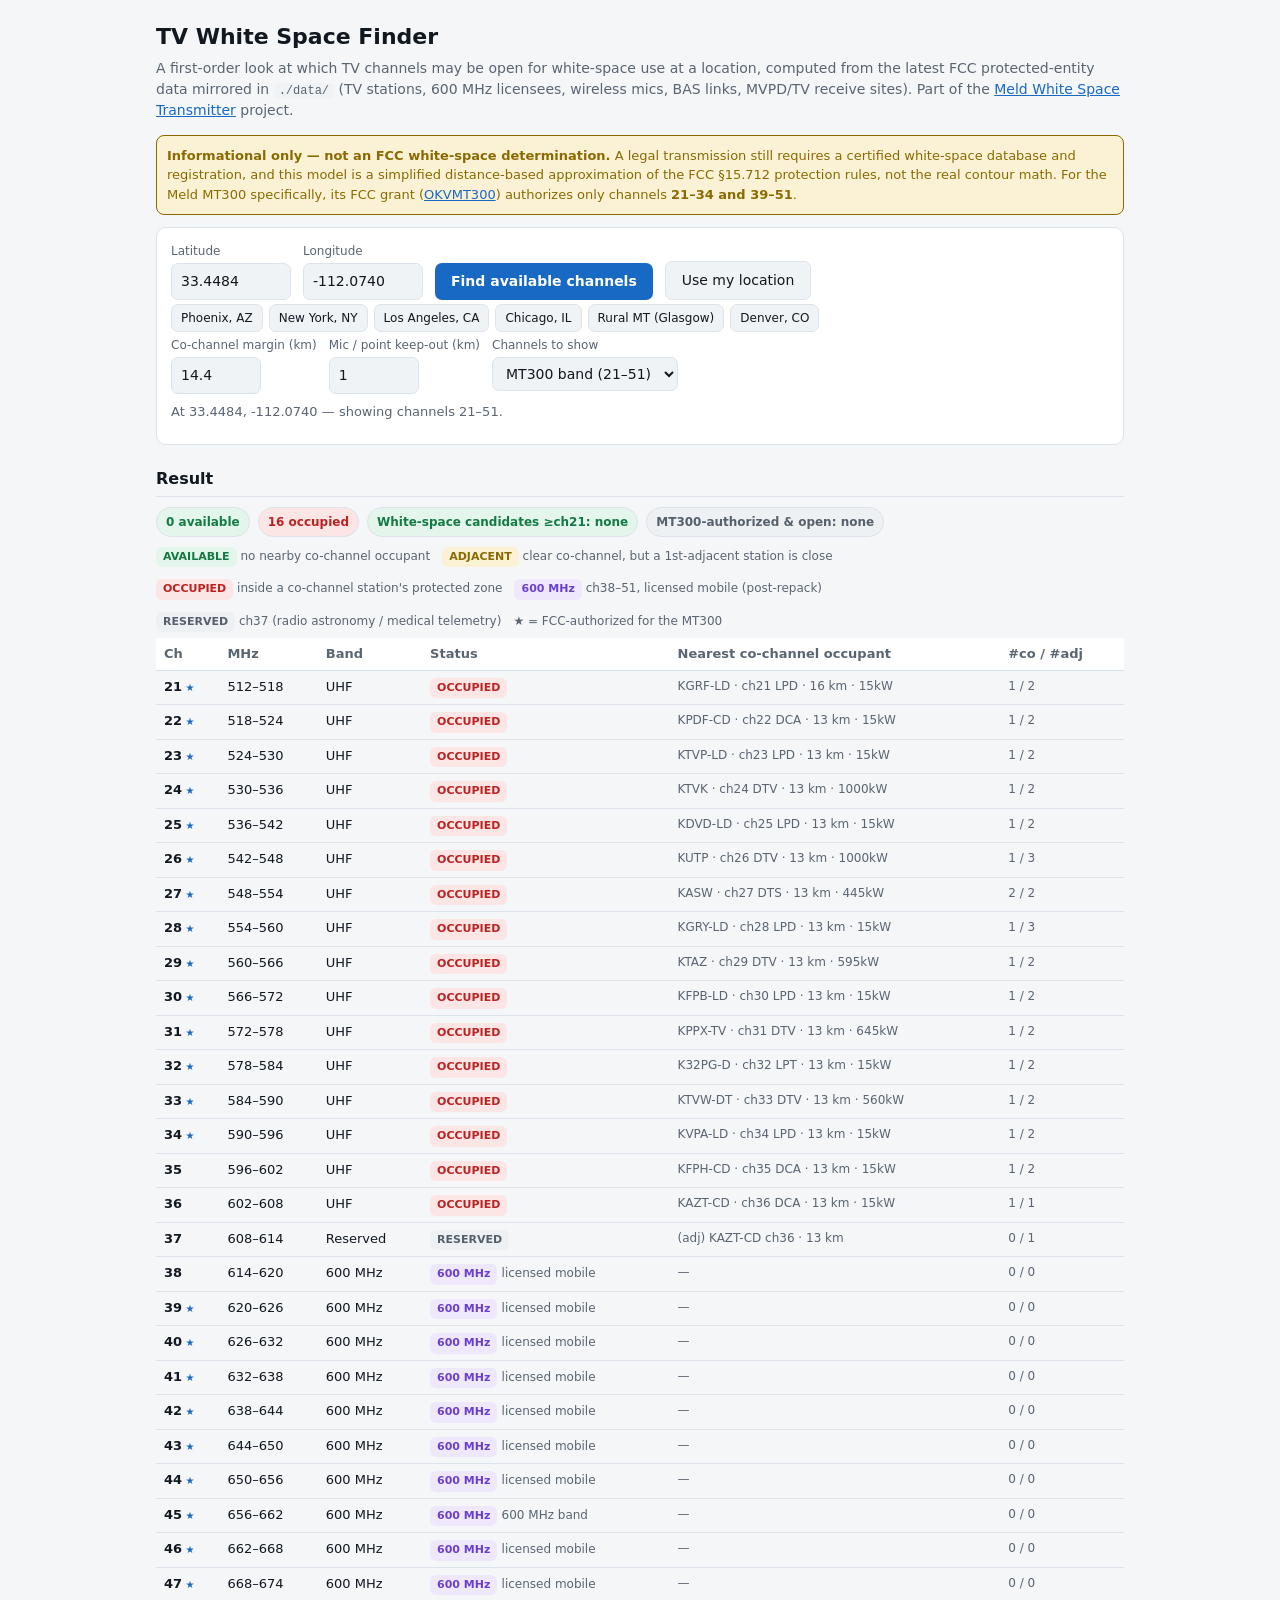
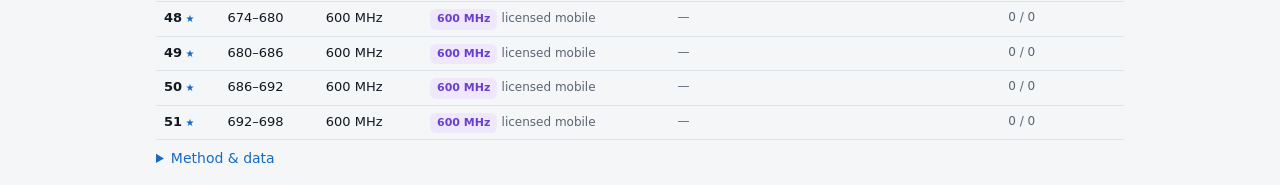
==== tools/whitespace-finder/index.html @ 3a392226 "tools: white-space channel finder + mirror of FCC protected-entity CSVs Mirror the public FCC TV-ban" ====
<!doctype html>
<html lang="en">
<head>
<meta charset="utf-8">
<meta name="viewport" content="width=device-width, initial-scale=1">
<title>TV White Space Finder</title>
<style>
  :root{
    --bg:#0f1419; --panel:#161c24; --panel2:#1c242e; --line:#2a333f;
    --fg:#e6edf3; --muted:#9aa7b4; --accent:#4aa3ff;
    --ok:#2ec77a; --okbg:#10301f; --adj:#e0b020; --adjbg:#33290a;
    --occ:#ff6b6b; --occbg:#3a1414; --mob:#b088ff; --mobbg:#241a3a; --res:#8a97a4; --resbg:#20262e;
  }
  @media (prefers-color-scheme: light){
    :root:not([data-theme="dark"]){
      --bg:#f4f6f8; --panel:#fff; --panel2:#f0f3f6; --line:#dde3ea;
      --fg:#111820; --muted:#5a6572; --accent:#1769c4;
      --ok:#137a43; --okbg:#e4f6ec; --adj:#8a6a00; --adjbg:#fbf2d6;
      --occ:#b22; --occbg:#fbe5e5; --mob:#6a3fd0; --mobbg:#efe8fc; --res:#55606c; --resbg:#eef1f4;
    }
  }
  *{box-sizing:border-box}
  body{margin:0;background:var(--bg);color:var(--fg);font:14px/1.5 system-ui,-apple-system,Segoe UI,Roboto,sans-serif}
  .wrap{max-width:1000px;margin:0 auto;padding:16px}
  h1{font-size:22px;margin:.2em 0}
  h2{font-size:16px;margin:1.4em 0 .5em;border-bottom:1px solid var(--line);padding-bottom:.3em}
  p.sub{color:var(--muted);margin:.2em 0 1em}
  a{color:var(--accent)}
  .panel{background:var(--panel);border:1px solid var(--line);border-radius:10px;padding:14px;margin:12px 0}
  .controls{display:flex;flex-wrap:wrap;gap:12px;align-items:flex-end}
  .field{display:flex;flex-direction:column;gap:3px}
  .field label{font-size:12px;color:var(--muted)}
  input,select,button{font:inherit;color:var(--fg);background:var(--panel2);border:1px solid var(--line);border-radius:7px;padding:7px 9px}
  input[type=number]{width:120px}
  button{cursor:pointer;background:var(--accent);color:#fff;border:none;font-weight:600;padding:8px 16px}
  button.ghost{background:var(--panel2);color:var(--fg);border:1px solid var(--line);font-weight:500}
  button:disabled{opacity:.5;cursor:default}
  .presets{display:flex;flex-wrap:wrap;gap:6px;margin-top:4px}
  .presets button{padding:4px 9px;font-size:12px}
  .status{font-size:13px;color:var(--muted);margin:8px 0}
  .summary{display:flex;flex-wrap:wrap;gap:8px;margin:10px 0}
  .chip{padding:5px 9px;border-radius:999px;font-size:12px;font-weight:600;border:1px solid var(--line)}
  .chip.ok{background:var(--okbg);color:var(--ok)} .chip.adj{background:var(--adjbg);color:var(--adj)}
  .chip.occ{background:var(--occbg);color:var(--occ)} .chip.mob{background:var(--mobbg);color:var(--mob)}
  .chip.res{background:var(--resbg);color:var(--res)}
  table{border-collapse:collapse;width:100%;font-size:13px;margin-top:6px}
  th,td{padding:6px 8px;border-bottom:1px solid var(--line);text-align:left;vertical-align:top}
  th{color:var(--muted);font-weight:600;position:sticky;top:0;background:var(--panel);cursor:default}
  td.ch{font-weight:700;white-space:nowrap}
  .tag{display:inline-block;padding:2px 7px;border-radius:6px;font-size:11px;font-weight:700}
  .tag.ok{background:var(--okbg);color:var(--ok)} .tag.adj{background:var(--adjbg);color:var(--adj)}
  .tag.occ{background:var(--occbg);color:var(--occ)} .tag.mob{background:var(--mobbg);color:var(--mob)}
  .tag.res{background:var(--resbg);color:var(--res)}
  .nearest{color:var(--muted);font-size:12px}
  tr.auth td.ch::after{content:" ★";color:var(--accent);font-size:10px}
  .legend{font-size:12px;color:var(--muted);display:flex;flex-wrap:wrap;gap:12px;margin-top:8px}
  details{margin-top:8px}
  summary{cursor:pointer;color:var(--accent)}
  code{background:var(--panel2);padding:1px 5px;border-radius:5px;font-size:12px}
  .warn{background:var(--adjbg);color:var(--adj);border:1px solid var(--adj);border-radius:8px;padding:10px;font-size:13px;margin:10px 0}
  .err{background:var(--occbg);color:var(--occ);border:1px solid var(--occ);border-radius:8px;padding:12px;margin:10px 0;display:none}
  .adv{display:flex;flex-wrap:wrap;gap:12px;margin-top:4px}
  .adv .field input{width:90px}
</style>
</head>
<body>
<div class="wrap">
  <h1>TV White Space Finder</h1>
  <p class="sub">A first-order look at which TV channels may be open for white-space use at a location, computed from the
  latest FCC protected-entity data mirrored in <code>./data/</code> (TV stations, 600&nbsp;MHz licensees, wireless mics,
  BAS links, MVPD/TV receive sites). Part of the
  <a href="../../README.md">Meld White Space Transmitter</a> project.</p>

  <div class="warn">
    <b>Informational only — not an FCC white-space determination.</b> A legal transmission still requires a
    certified white-space database and registration, and this model is a simplified distance-based approximation of the
    FCC §15.712 protection rules, not the real contour math. For the Meld&nbsp;MT300 specifically, its FCC grant
    (<a href="../../docs/fcc.md">OKVMT300</a>) authorizes only channels <b>21–34 and 39–51</b>.
  </div>

  <div class="panel">
    <div class="controls">
      <div class="field"><label>Latitude</label><input id="lat" type="number" step="any" value="33.4484" placeholder="e.g. 33.4484"></div>
      <div class="field"><label>Longitude</label><input id="lon" type="number" step="any" value="-112.0740" placeholder="e.g. -112.0740"></div>
      <button id="go">Find available channels</button>
      <button id="geo" class="ghost" type="button">Use my location</button>
    </div>
    <div class="presets" id="presets"></div>
    <div class="adv">
      <div class="field"><label title="Co-channel separation added beyond a station's estimated protected contour (FCC fixed-device ~14.4 km for low antennas).">Co-channel margin (km)</label><input id="sepco" type="number" value="14.4" step="0.1"></div>
      <div class="field"><label title="Protected radius of a wireless microphone / low-power aux registration.">Mic / point keep-out (km)</label><input id="keepout" type="number" value="1" step="0.1"></div>
      <div class="field"><label>Channels to show</label>
        <select id="range"><option value="all">All (2–51)</option><option value="dev" selected>MT300 band (21–51)</option><option value="uhf">UHF (14–36)</option></select>
      </div>
    </div>
    <div class="status" id="status">Loading FCC data…</div>
    <div class="err" id="err"></div>
  </div>

  <div id="results" style="display:none">
    <h2>Result</h2>
    <div class="summary" id="summary"></div>
    <div class="legend">
      <span><span class="tag ok">AVAILABLE</span> no nearby co-channel occupant</span>
      <span><span class="tag adj">ADJACENT</span> clear co-channel, but a 1st-adjacent station is close</span>
      <span><span class="tag occ">OCCUPIED</span> inside a co-channel station's protected zone</span>
      <span><span class="tag mob">600 MHz</span> ch38–51, licensed mobile (post-repack)</span>
      <span><span class="tag res">RESERVED</span> ch37 (radio astronomy / medical telemetry)</span>
      <span>★ = FCC-authorized for the MT300</span>
    </div>
    <table id="tbl"><thead><tr>
      <th>Ch</th><th>MHz</th><th>Band</th><th>Status</th><th>Nearest co-channel occupant</th><th>#co / #adj</th>
    </tr></thead><tbody id="rows"></tbody></table>
    <details>
      <summary>Method &amp; data</summary>
      <p class="sub">For each channel, every TV station on that channel (US/CA/MX, all services) gets an estimated protected-contour
      radius from its ERP, HAAT and band; the channel is <b>OCCUPIED</b> at your point if you fall within that radius plus the
      co-channel margin. A first-adjacent (±1) station inside its contour flags <b>ADJACENT</b>. Wireless-mic, BAS, MVPD-receive,
      TV-receive and land-mobile registrations add point keep-outs on their channel(s). Channel 37 is reserved; channels 38–51
      are the repacked 600&nbsp;MHz band (licensed mobile) and are flagged regardless of TV occupancy. The contour estimate is
      empirical, not the FCC F(50,90) curves — treat verdicts as guidance, and see <a href="README.md">README.md</a>. Data
      snapshot in <code>./data/</code>, source <a href="https://csv.wavedb.com/">csv.wavedb.com</a>.</p>
    </details>
  </div>
</div>

<script>
const $=id=>document.getElementById(id);
const PRESETS=[
  ["Phoenix, AZ",33.4484,-112.0740],["New York, NY",40.7128,-74.0060],["Los Angeles, CA",34.0522,-118.2437],
  ["Chicago, IL",41.8781,-87.6298],["Rural MT (Glasgow)",48.1969,-106.6367],["Denver, CO",39.7392,-104.9903],
];
PRESETS.forEach(([n,la,lo])=>{const b=document.createElement("button");b.textContent=n;b.className="ghost";
  b.onclick=()=>{$("lat").value=la;$("lon").value=lo;run();};$("presets").appendChild(b);});

// ---- channel ↔ frequency ----
function chBand(ch){
  if(ch>=2&&ch<=4) return [54+(ch-2)*6,60+(ch-2)*6];
  if(ch>=5&&ch<=6) return [76+(ch-5)*6,82+(ch-5)*6];
  if(ch>=7&&ch<=13) return [174+(ch-7)*6,180+(ch-7)*6];
  if(ch>=14&&ch<=51) return [470+(ch-14)*6,476+(ch-14)*6];
  return null;
}
function bandName(ch){ if(ch<=6)return"Low-VHF"; if(ch<=13)return"High-VHF"; if(ch<=36)return"UHF";
  if(ch===37)return"Reserved"; return"600 MHz"; }
const AUTHORIZED=ch=>(ch>=21&&ch<=34)||(ch>=39&&ch<=51); // per the OKVMT300 grant

// ---- geo ----
function hav(la1,lo1,la2,lo2){
  const R=6371,r=Math.PI/180,dla=(la2-la1)*r,dlo=(lo2-lo1)*r;
  const a=Math.sin(dla/2)**2+Math.cos(la1*r)*Math.cos(la2*r)*Math.sin(dlo/2)**2;
  return 2*R*Math.asin(Math.sqrt(a));
}
// first-order protected-contour radius (km) from ERP (kW), HAAT (m), channel
function protRadius(erp_kw,haat_m,ch){
  const erp=Math.max(erp_kw||0.001,0.001), haat=Math.max(haat_m||30,10);
  const base = ch>=14?16.5 : ch>=7?22 : 26;           // UHF < High-VHF < Low-VHF for same ERP
  let r = base*Math.pow(erp,0.23)*Math.pow(haat/150,0.16);
  return Math.min(Math.max(r,3),140);
}

// ---- tiny CSV parser (RFC-4180-ish; handles quotes, embedded commas/newlines) ----
function parseCSV(text){
  const rows=[]; let row=[],f="",q=false,i=0,c;
  while(i<text.length){
    c=text[i];
    if(q){ if(c==='"'){ if(text[i+1]==='"'){f+='"';i++;} else q=false; } else f+=c; }
    else { if(c==='"')q=true;
      else if(c===','){row.push(f);f="";}
      else if(c==='\n'){row.push(f);rows.push(row);row=[];f="";}
      else if(c==='\r'){}
      else f+=c; }
    i++;
  }
  if(f.length||row.length){row.push(f);rows.push(row);}
  const hdr=rows.shift().map(h=>h.trim());
  return rows.filter(r=>r.length>1).map(r=>{const o={};hdr.forEach((h,j)=>o[h]=r[j]);return o;});
}

const FILES={
  tv:"data/fcc_tv_station.csv", mic:"data/licensed_low_power_auxiliary_station.csv",
  mvpd:"data/mvpd_receive_site.csv", tvrx:"data/tv_receive_site.csv",
  pbas:"data/permanent_bas_link.csv", tbas:"data/temporary_bas_link.csv",
  mobile:"data/mobile_radio_base_station.csv", sixh:"data/active_600Mhz_user.csv",
};
let DATA=null;

async function load(){
  try{
    const out={};
    await Promise.all(Object.entries(FILES).map(async([k,u])=>{
      const r=await fetch(u); if(!r.ok) throw new Error(u+" → HTTP "+r.status);
      out[k]=parseCSV(await r.text());
    }));
    // TV stations: keep rows with a numeric channel + coords
    out.tv=out.tv.map(s=>({ch:+s.channel, lat:+s.latitude, lon:+s.longitude, erp:+s.erp_kw,
       haat:+s.height_aat, call:s.callsign, svc:s.service_type, cc:s.country_code,
       city:s.city, st:s.state})).filter(s=>s.ch>=2&&s.ch<=51&&isFinite(s.lat)&&isFinite(s.lon));
    for(const s of out.tv) s.r=protRadius(s.erp,s.haat,s.ch);
    // 600 MHz channels that are licensed somewhere (map freq ranges → channels)
    out.sixChannels=new Set();
    for(const u of out.sixh){ (u.frequency_ranges||"").split(",").forEach(rg=>{
      const m=rg.split("-").map(x=>+x/1e6); if(m.length!==2)return;
      for(let ch=38;ch<=51;ch++){const b=chBand(ch); if(b&&m[0]<b[1]&&m[1]>b[0]) out.sixChannels.add(ch);}
    });}
    DATA=out;
    $("status").textContent=`Loaded ${out.tv.length.toLocaleString()} TV stations + mics/BAS/receive-site registrations. Enter a location.`;
    $("go").disabled=false; run();
  }catch(e){
    $("status").style.display="none";
    const el=$("err"); el.style.display="block";
    el.innerHTML=`<b>Could not load the CSV data.</b> This page must be served over HTTP (browsers block <code>fetch()</code> of local files over <code>file://</code>).<br>
      Run a server in this folder and reload:<br><code>cd tools/whitespace-finder &amp;&amp; python3 -m http.server 8000</code><br>
      then open <code>http://localhost:8000/</code>. <br><span class="nearest">(${e.message})</span>`;
  }
}

function pointOccupants(list,lat,lon,getChs,keepout){
  // returns Map channel -> nearest {call,dist}
  const m=new Map();
  for(const row of list){
    const la=+(row.latitude||row.receiver_latitude||row.transmitter_latitude);
    const lo=+(row.longitude||row.receiver_longitude||row.transmitter_longitude);
    if(!isFinite(la)||!isFinite(lo))continue;
    const d=hav(lat,lon,la,lo); if(d>keepout)continue;
    for(const ch of getChs(row)){
      if(!m.has(ch)||d<m.get(ch).dist) m.set(ch,{call:row.callsign||row.cable_company_name||"registration",dist:d});
    }
  }
  return m;
}

function run(){
  if(!DATA)return;
  const lat=+$("lat").value, lon=+$("lon").value;
  if(!isFinite(lat)||!isFinite(lon)){$("status").textContent="Enter a valid latitude and longitude.";return;}
  const sepco=+$("sepco").value||0, keepout=+$("keepout").value||0;
  const rangeSel=$("range").value;
  const chLo = rangeSel==="uhf"?14 : rangeSel==="dev"?21 : 2;
  const chHi = rangeSel==="uhf"?36 : 51;

  // nearest co/adjacent TV station per channel
  const co={},adj={},coCount={},adjCount={};
  for(let ch=2;ch<=51;ch++){co[ch]=null;adj[ch]=null;coCount[ch]=0;adjCount[ch]=0;}
  for(const s of DATA.tv){
    const d=hav(lat,lon,s.lat,s.lon);
    if(d<=s.r+sepco){ coCount[s.ch]++; if(!co[s.ch]||d<co[s.ch].d) co[s.ch]={d,s}; }
    if(d<=s.r){ for(const a of [s.ch-1,s.ch+1]){ if(a>=2&&a<=51){ adjCount[a]++; if(!adj[a]||d<adj[a].d) adj[a]={d,s}; } } }
  }
  // point protections (mics, receive sites, BAS, mobile) → channels
  const micM =pointOccupants(DATA.mic ,lat,lon,r=>(r.channel_numbers||"").split(",").map(x=>+x).filter(Boolean),keepout);
  const mvpdM=pointOccupants(DATA.mvpd,lat,lon,r=>[+r.channel_number].filter(Boolean),Math.max(keepout,8));
  const tvrxM=pointOccupants(DATA.tvrx,lat,lon,r=>[+r.channel_number].filter(Boolean),Math.max(keepout,8));
  const pbasM=pointOccupants(DATA.pbas,lat,lon,r=>[+r.channel_number].filter(Boolean),Math.max(keepout,8));
  const mobM =pointOccupants(DATA.mobile,lat,lon,r=>[+r.channel_number].filter(Boolean),Math.max(keepout,8));
  const pointHit=ch=>micM.get(ch)||mvpdM.get(ch)||tvrxM.get(ch)||pbasM.get(ch)||mobM.get(ch);

  const rows=$("rows"); rows.innerHTML="";
  let nAvail=0,nOcc=0,availList=[];
  for(let ch=chLo;ch<=chHi;ch++){
    const b=chBand(ch); if(!b)continue;
    let cls,label,note="";
    const ph=pointHit(ch);
    if(ch===37){cls="res";label="RESERVED";}
    else if(ch>=38){ cls="mob"; label="600 MHz";
      note = DATA.sixChannels.has(ch)?"licensed mobile":"600 MHz band"; }
    else if(co[ch]){cls="occ";label="OCCUPIED";}
    else if(ph){cls="occ";label="OCCUPIED";note="point registration ("+ph.call+", "+ph.dist.toFixed(1)+" km)";}
    else if(adj[ch]){cls="adj";label="ADJACENT";}
    else {cls="ok";label="AVAILABLE";nAvail++; if(ch>=21)availList.push(ch);}
    if(cls==="occ")nOcc++;
    const c=co[ch];
    const near = c? `${c.s.call} · ch${c.s.ch} ${c.s.svc} · ${c.d.toFixed(0)} km · ${c.s.erp}kW${c.s.cc!=="USA"?" ("+c.s.cc+")":""}`
                  : (ch>=38? "—" : (adj[ch]? `(adj) ${adj[ch].s.call} ch${adj[ch].s.ch} · ${adj[ch].d.toFixed(0)} km` : (note||"—")));
    const tr=document.createElement("tr"); if(AUTHORIZED(ch))tr.className="auth";
    tr.innerHTML=`<td class="ch">${ch}</td><td>${b[0]}–${b[1]}</td><td>${bandName(ch)}</td>
      <td><span class="tag ${cls}">${label}</span>${note&&cls!=="occ"?` <span class="nearest">${note}</span>`:""}</td>
      <td class="nearest">${near}</td><td class="nearest">${coCount[ch]} / ${adjCount[ch]}</td>`;
    rows.appendChild(tr);
  }
  const authAvail=availList.filter(AUTHORIZED);
  $("summary").innerHTML =
    `<span class="chip ok">${nAvail} available</span>`+
    `<span class="chip occ">${nOcc} occupied</span>`+
    `<span class="chip ok">White-space candidates ≥ch21: ${availList.join(", ")||"none"}</span>`+
    `<span class="chip ${authAvail.length?"ok":"res"}">MT300-authorized &amp; open: ${authAvail.join(", ")||"none"}</span>`;
  $("results").style.display="block";
  $("status").textContent=`At ${lat.toFixed(4)}, ${lon.toFixed(4)} — showing channels ${chLo}–${chHi}.`;
}

$("go").onclick=run; $("go").disabled=true;
["lat","lon"].forEach(id=>$(id).addEventListener("keydown",e=>{if(e.key==="Enter")run();}));
["sepco","keepout","range"].forEach(id=>$(id).addEventListener("change",run));
$("geo").onclick=()=>{ if(!navigator.geolocation){alert("No geolocation.");return;}
  navigator.geolocation.getCurrentPosition(p=>{$("lat").value=p.coords.latitude.toFixed(5);$("lon").value=p.coords.longitude.toFixed(5);run();},
   ()=>alert("Could not get location."));};
load();
</script>
</body>
</html>
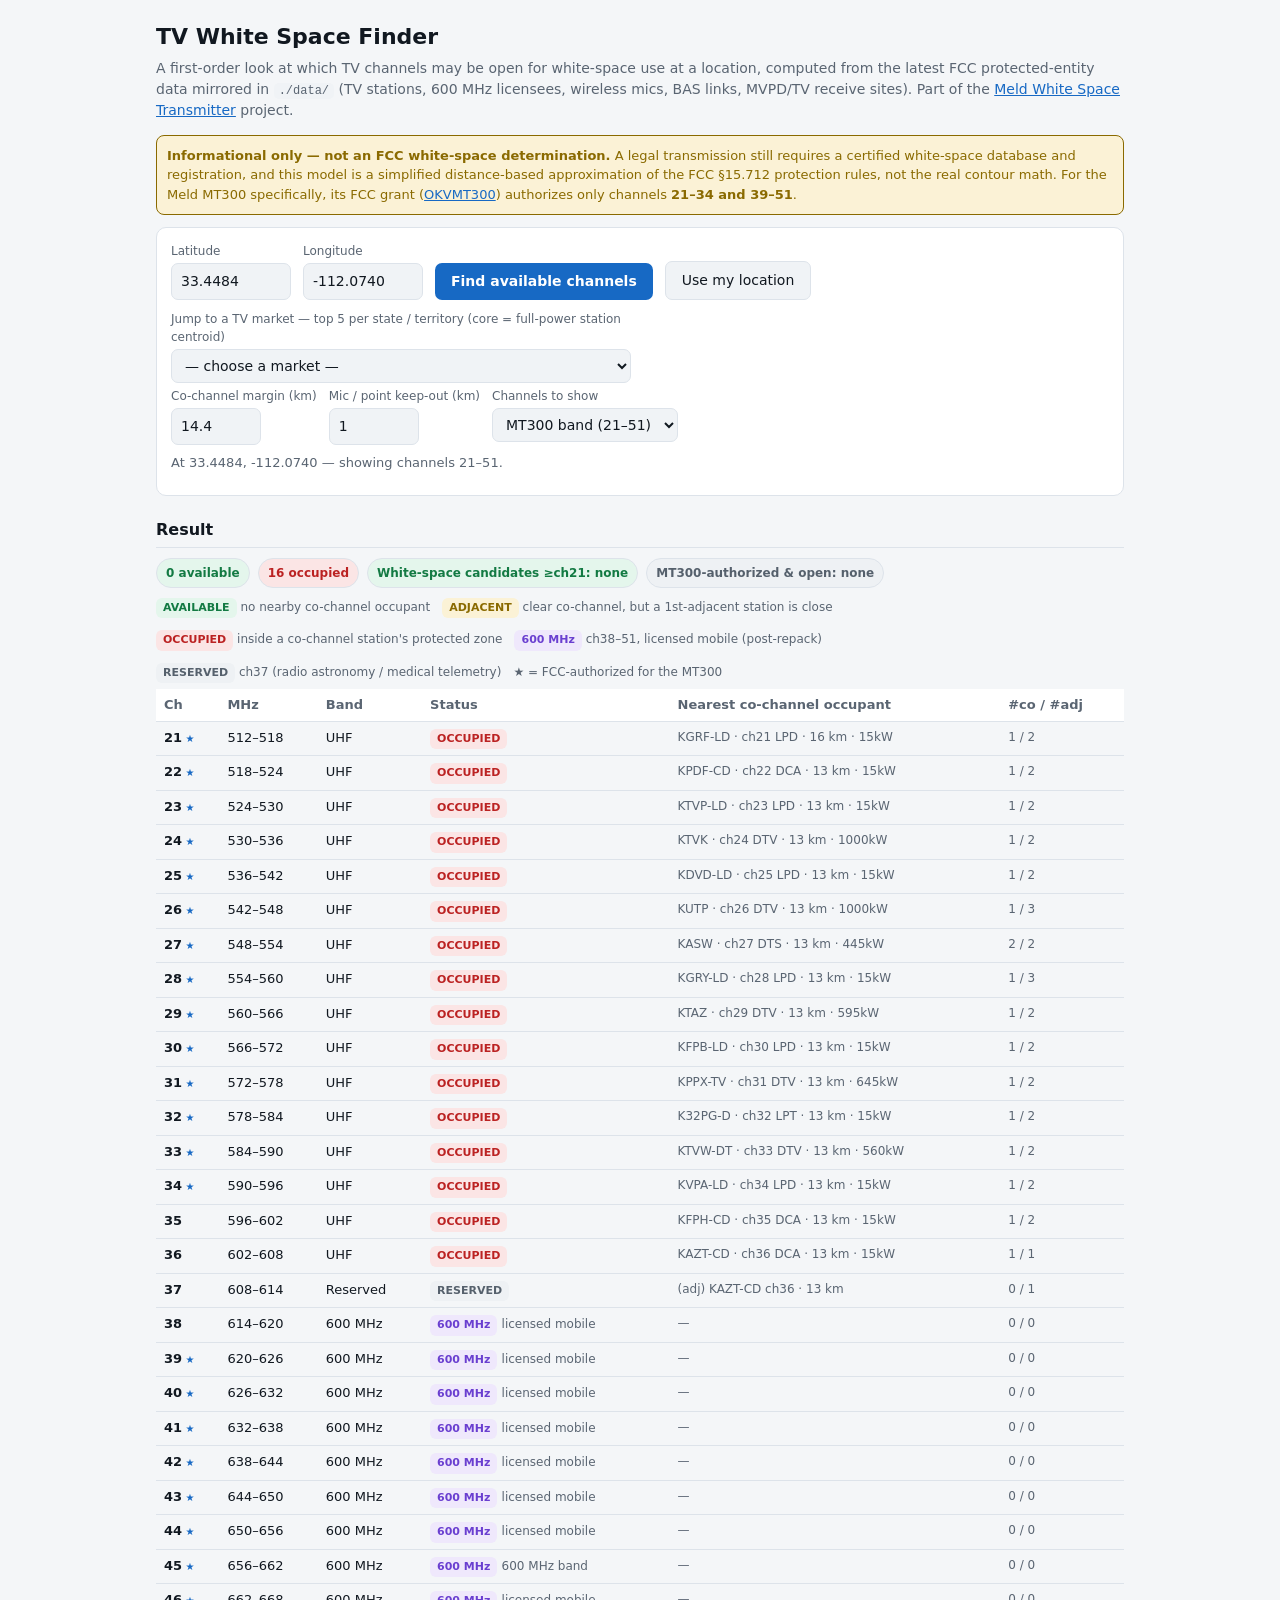
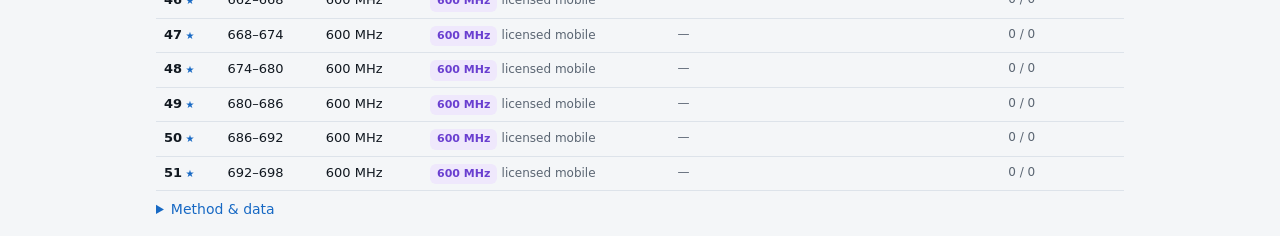
==== commit 9ed612a1: "whitespace-finder: add a TV-market dropdown (top 5 per state/territory) Replace the fixed preset but" ====
--- a/tools/whitespace-finder/index.html
+++ b/tools/whitespace-finder/index.html
@@ -85,7 +85,10 @@
       <button id="go">Find available channels</button>
       <button id="geo" class="ghost" type="button">Use my location</button>
     </div>
-    <div class="presets" id="presets"></div>
+    <div class="field" style="margin-top:10px;max-width:460px">
+      <label>Jump to a TV market — top 5 per state / territory (core = full-power station centroid)</label>
+      <select id="market"><option value="">— choose a market —</option></select>
+    </div>
     <div class="adv">
       <div class="field"><label title="Co-channel separation added beyond a station's estimated protected contour (FCC fixed-device ~14.4 km for low antennas).">Co-channel margin (km)</label><input id="sepco" type="number" value="14.4" step="0.1"></div>
       <div class="field"><label title="Protected radius of a wireless microphone / low-power aux registration.">Mic / point keep-out (km)</label><input id="keepout" type="number" value="1" step="0.1"></div>
@@ -126,12 +129,50 @@
 
 <script>
 const $=id=>document.getElementById(id);
-const PRESETS=[
-  ["Phoenix, AZ",33.4484,-112.0740],["New York, NY",40.7128,-74.0060],["Los Angeles, CA",34.0522,-118.2437],
-  ["Chicago, IL",41.8781,-87.6298],["Rural MT (Glasgow)",48.1969,-106.6367],["Denver, CO",39.7392,-104.9903],
-];
-PRESETS.forEach(([n,la,lo])=>{const b=document.createElement("button");b.textContent=n;b.className="ghost";
-  b.onclick=()=>{$("lat").value=la;$("lon").value=lo;run();};$("presets").appendChild(b);});
+const STATES={AL:"Alabama",AK:"Alaska",AZ:"Arizona",AR:"Arkansas",CA:"California",CO:"Colorado",
+ CT:"Connecticut",DE:"Delaware",DC:"District of Columbia",FL:"Florida",GA:"Georgia",HI:"Hawaii",
+ ID:"Idaho",IL:"Illinois",IN:"Indiana",IA:"Iowa",KS:"Kansas",KY:"Kentucky",LA:"Louisiana",ME:"Maine",
+ MD:"Maryland",MA:"Massachusetts",MI:"Michigan",MN:"Minnesota",MS:"Mississippi",MO:"Missouri",
+ MT:"Montana",NE:"Nebraska",NV:"Nevada",NH:"New Hampshire",NJ:"New Jersey",NM:"New Mexico",NY:"New York",
+ NC:"North Carolina",ND:"North Dakota",OH:"Ohio",OK:"Oklahoma",OR:"Oregon",PA:"Pennsylvania",
+ RI:"Rhode Island",SC:"South Carolina",SD:"South Dakota",TN:"Tennessee",TX:"Texas",UT:"Utah",
+ VT:"Vermont",VA:"Virginia",WA:"Washington",WV:"West Virginia",WI:"Wisconsin",WY:"Wyoming",
+ PR:"Puerto Rico",VI:"U.S. Virgin Islands",GU:"Guam",AS:"American Samoa",MP:"N. Mariana Islands"};
+const titleCase=s=>(s||"").toLowerCase().replace(/\b[a-z]/g,m=>m.toUpperCase()).replace(/\bMc(\w)/g,(_,c)=>"Mc"+c.toUpperCase());
+
+// Build the "jump to a TV market" dropdown from the loaded TV-station data:
+// cluster each state's full-power stations by proximity, rank by station count,
+// take the top 5, and use each cluster's centroid as the market's geographic core.
+function buildMarkets(){
+  const FULL=new Set(["DTV","TV","DCA","DTS"]);   // full-power / Class A (not translators)
+  const CLUSTER_KM=55;
+  const byState={};
+  for(const s of DATA.tv){ if(s.cc!=="USA"||!FULL.has(s.svc))continue;
+    (byState[s.st]||(byState[s.st]=[])).push(s); }
+  const sel=$("market");
+  const states=Object.keys(byState).filter(st=>STATES[st]).sort((a,b)=>STATES[a].localeCompare(STATES[b]));
+  for(const st of states){
+    const clusters=[];
+    for(const s of byState[st]){
+      let best=null,bd=Infinity;
+      for(const c of clusters){const d=hav(s.lat,s.lon,c.sumLat/c.n,c.sumLon/c.n); if(d<bd){bd=d;best=c;}}
+      if(best&&bd<=CLUSTER_KM){best.items.push(s);best.sumLat+=s.lat;best.sumLon+=s.lon;best.n++;}
+      else clusters.push({items:[s],sumLat:s.lat,sumLon:s.lon,n:1});
+    }
+    clusters.sort((a,b)=>b.n-a.n);
+    const og=document.createElement("optgroup"); og.label=STATES[st];
+    for(const c of clusters.slice(0,5)){
+      const freq={}; for(const it of c.items){const k=titleCase(it.city||"?"); freq[k]=(freq[k]||0)+1;}
+      const name=Object.entries(freq).sort((a,b)=>b[1]-a[1])[0][0];
+      const la=c.sumLat/c.n, lo=c.sumLon/c.n;
+      const o=document.createElement("option");
+      o.value=la.toFixed(5)+","+lo.toFixed(5);
+      o.textContent=`${name} — ${c.n} station${c.n>1?"s":""}`;
+      og.appendChild(o);
+    }
+    sel.appendChild(og);
+  }
+}
 
 // ---- channel ↔ frequency ----
 function chBand(ch){
@@ -204,7 +245,8 @@
       for(let ch=38;ch<=51;ch++){const b=chBand(ch); if(b&&m[0]<b[1]&&m[1]>b[0]) out.sixChannels.add(ch);}
     });}
     DATA=out;
-    $("status").textContent=`Loaded ${out.tv.length.toLocaleString()} TV stations + mics/BAS/receive-site registrations. Enter a location.`;
+    buildMarkets();
+    $("status").textContent=`Loaded ${out.tv.length.toLocaleString()} TV stations + mics/BAS/receive-site registrations. Pick a market or enter a location.`;
     $("go").disabled=false; run();
   }catch(e){
     $("status").style.display="none";
@@ -291,6 +333,8 @@
 $("go").onclick=run; $("go").disabled=true;
 ["lat","lon"].forEach(id=>$(id).addEventListener("keydown",e=>{if(e.key==="Enter")run();}));
 ["sepco","keepout","range"].forEach(id=>$(id).addEventListener("change",run));
+$("market").addEventListener("change",e=>{const v=e.target.value; if(!v)return;
+  const [la,lo]=v.split(",").map(Number); $("lat").value=la; $("lon").value=lo; run();});
 $("geo").onclick=()=>{ if(!navigator.geolocation){alert("No geolocation.");return;}
   navigator.geolocation.getCurrentPosition(p=>{$("lat").value=p.coords.latitude.toFixed(5);$("lon").value=p.coords.longitude.toFixed(5);run();},
    ()=>alert("Could not get location."));};
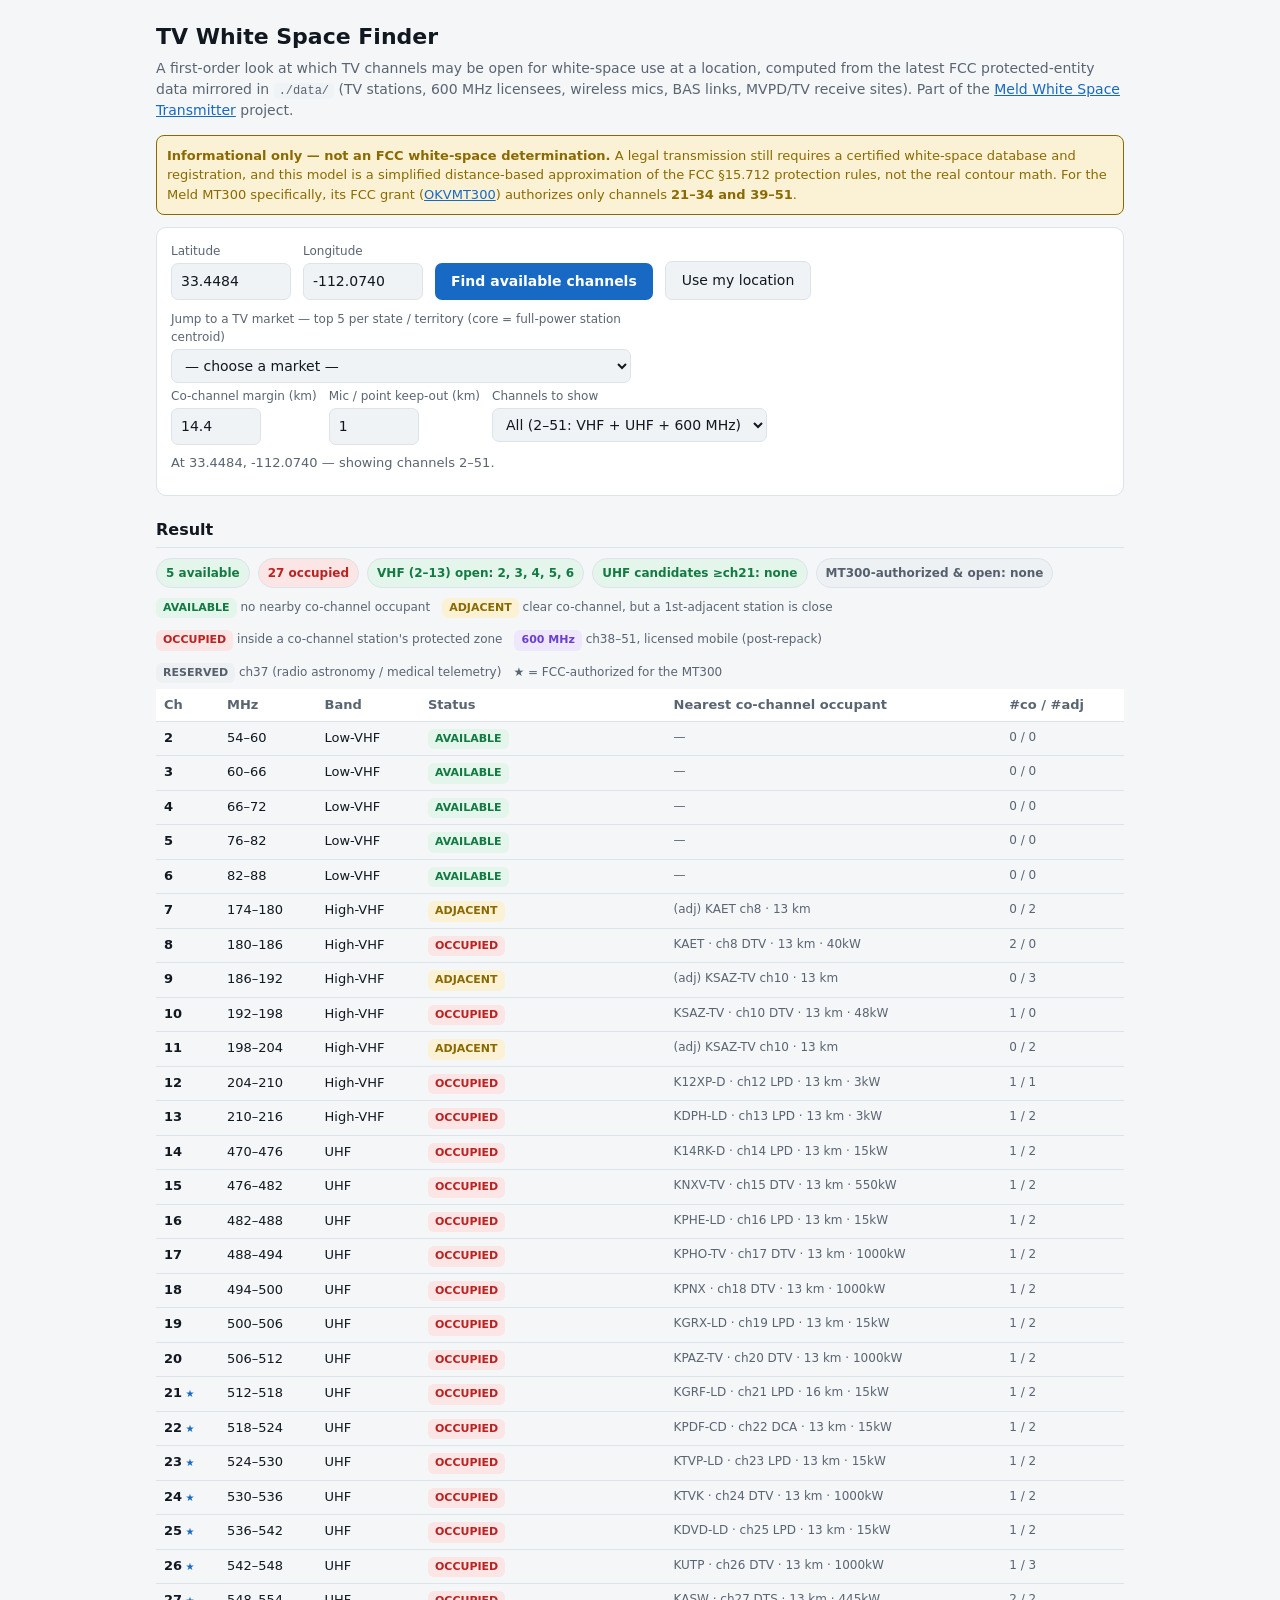
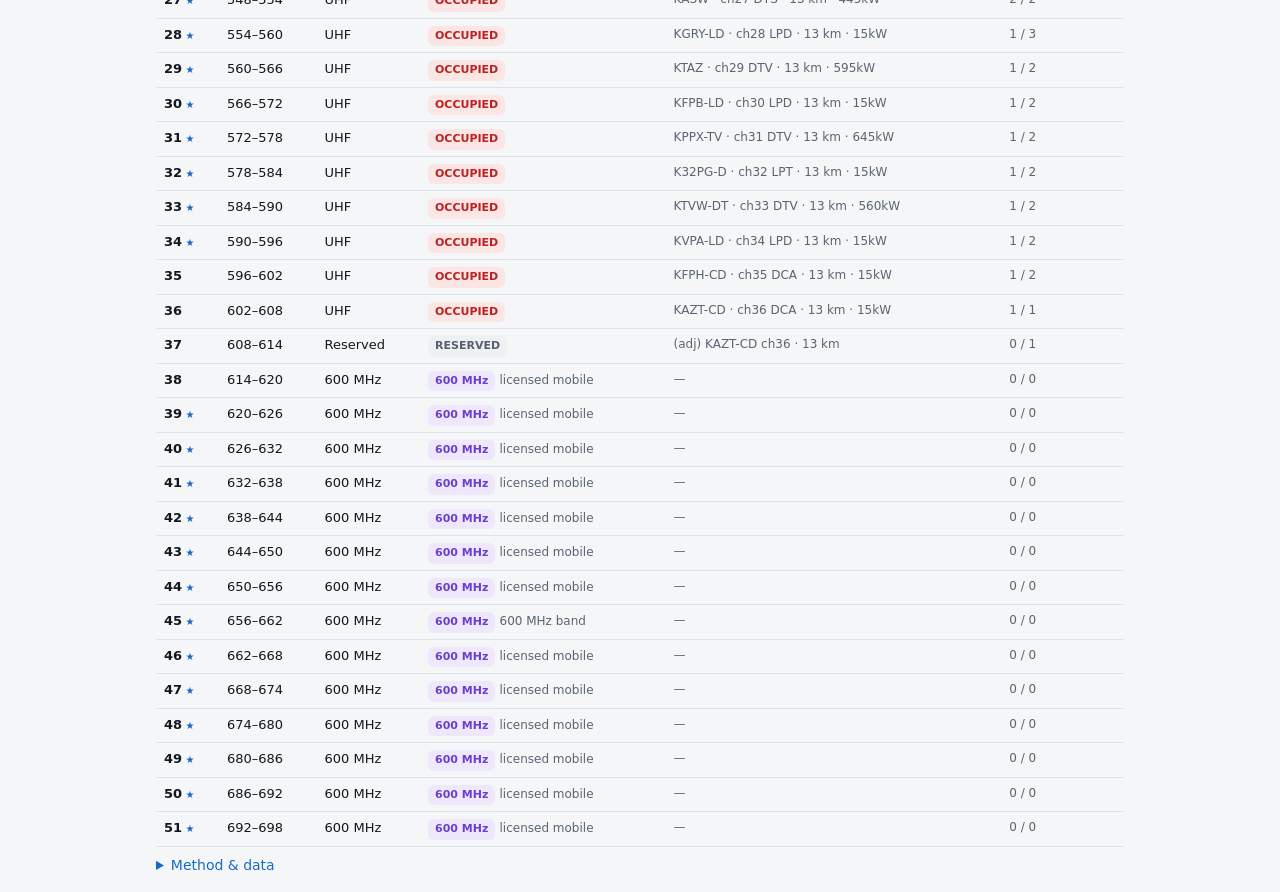
==== commit 6e583bbe: "tools: show VHF in whitespace-finder and add AM/FM radio-finder" ====
--- a/tools/whitespace-finder/index.html
+++ b/tools/whitespace-finder/index.html
@@ -93,7 +93,13 @@
       <div class="field"><label title="Co-channel separation added beyond a station's estimated protected contour (FCC fixed-device ~14.4 km for low antennas).">Co-channel margin (km)</label><input id="sepco" type="number" value="14.4" step="0.1"></div>
       <div class="field"><label title="Protected radius of a wireless microphone / low-power aux registration.">Mic / point keep-out (km)</label><input id="keepout" type="number" value="1" step="0.1"></div>
       <div class="field"><label>Channels to show</label>
-        <select id="range"><option value="all">All (2–51)</option><option value="dev" selected>MT300 band (21–51)</option><option value="uhf">UHF (14–36)</option></select>
+        <select id="range">
+          <option value="all" selected>All (2–51: VHF + UHF + 600 MHz)</option>
+          <option value="tv">All TV (2–36: VHF + UHF)</option>
+          <option value="vhf">VHF only (2–13)</option>
+          <option value="uhf">UHF only (14–36)</option>
+          <option value="dev">MT300 band (21–51)</option>
+        </select>
       </div>
     </div>
     <div class="status" id="status">Loading FCC data…</div>
@@ -279,7 +285,7 @@
   const sepco=+$("sepco").value||0, keepout=+$("keepout").value||0;
   const rangeSel=$("range").value;
   const chLo = rangeSel==="uhf"?14 : rangeSel==="dev"?21 : 2;
-  const chHi = rangeSel==="uhf"?36 : 51;
+  const chHi = rangeSel==="vhf"?13 : (rangeSel==="uhf"||rangeSel==="tv")?36 : 51;
 
   // nearest co/adjacent TV station per channel
   const co={},adj={},coCount={},adjCount={};
@@ -298,7 +304,7 @@
   const pointHit=ch=>micM.get(ch)||mvpdM.get(ch)||tvrxM.get(ch)||pbasM.get(ch)||mobM.get(ch);
 
   const rows=$("rows"); rows.innerHTML="";
-  let nAvail=0,nOcc=0,availList=[];
+  let nAvail=0,nOcc=0,availList=[],vhfAvail=[];
   for(let ch=chLo;ch<=chHi;ch++){
     const b=chBand(ch); if(!b)continue;
     let cls,label,note="";
@@ -309,7 +315,7 @@
     else if(co[ch]){cls="occ";label="OCCUPIED";}
     else if(ph){cls="occ";label="OCCUPIED";note="point registration ("+ph.call+", "+ph.dist.toFixed(1)+" km)";}
     else if(adj[ch]){cls="adj";label="ADJACENT";}
-    else {cls="ok";label="AVAILABLE";nAvail++; if(ch>=21)availList.push(ch);}
+    else {cls="ok";label="AVAILABLE";nAvail++; if(ch<=13)vhfAvail.push(ch); if(ch>=21)availList.push(ch);}
     if(cls==="occ")nOcc++;
     const c=co[ch];
     const near = c? `${c.s.call} · ch${c.s.ch} ${c.s.svc} · ${c.d.toFixed(0)} km · ${c.s.erp}kW${c.s.cc!=="USA"?" ("+c.s.cc+")":""}`
@@ -321,10 +327,12 @@
     rows.appendChild(tr);
   }
   const authAvail=availList.filter(AUTHORIZED);
+  const vhfChip = chLo<=13 ? `<span class="chip ${vhfAvail.length?"ok":"res"}">VHF (2–13) open: ${vhfAvail.join(", ")||"none"}</span>` : "";
   $("summary").innerHTML =
     `<span class="chip ok">${nAvail} available</span>`+
     `<span class="chip occ">${nOcc} occupied</span>`+
-    `<span class="chip ok">White-space candidates ≥ch21: ${availList.join(", ")||"none"}</span>`+
+    vhfChip+
+    `<span class="chip ok">UHF candidates ≥ch21: ${availList.join(", ")||"none"}</span>`+
     `<span class="chip ${authAvail.length?"ok":"res"}">MT300-authorized &amp; open: ${authAvail.join(", ")||"none"}</span>`;
   $("results").style.display="block";
   $("status").textContent=`At ${lat.toFixed(4)}, ${lon.toFixed(4)} — showing channels ${chLo}–${chHi}.`;
